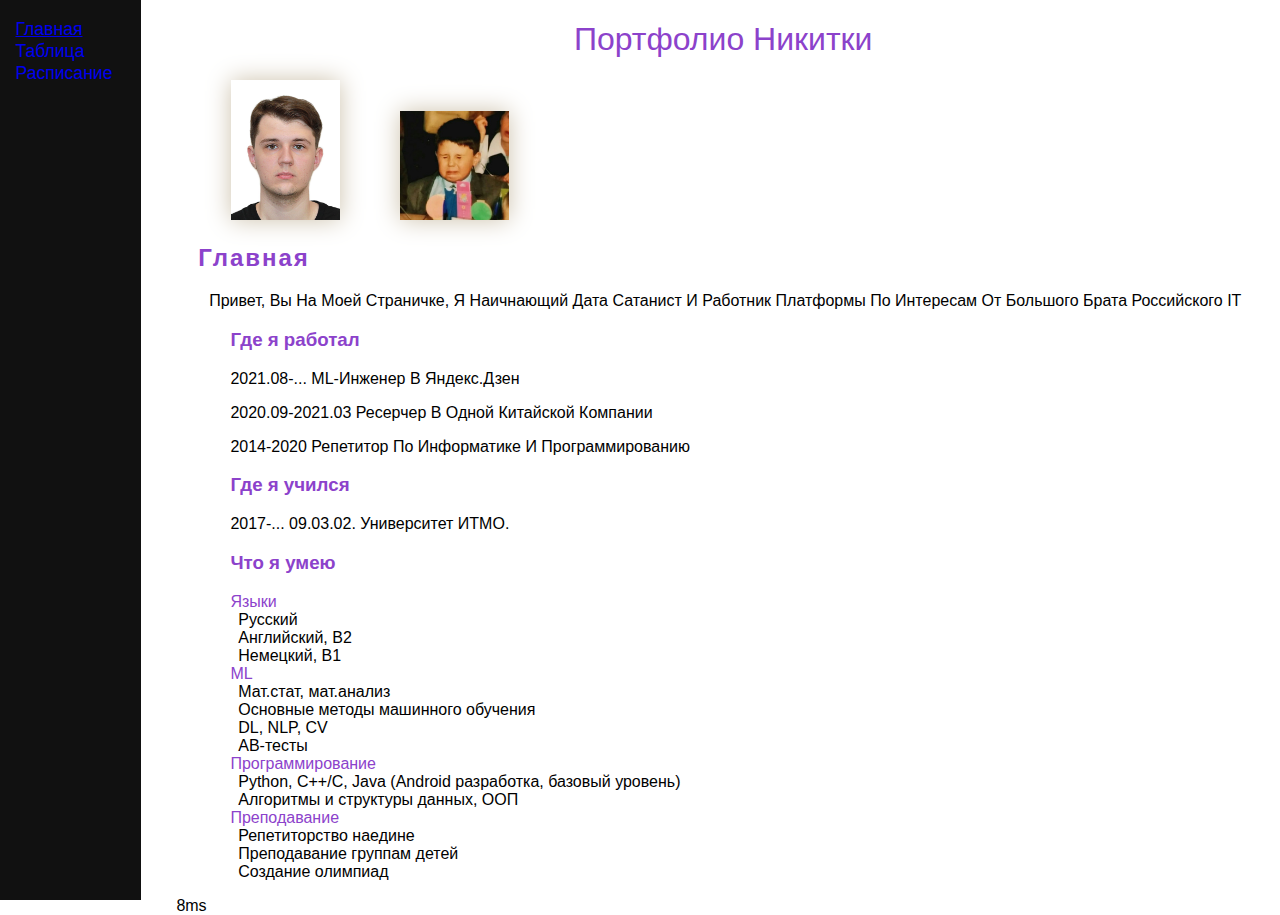
==== index.html @ 24000a05 "lab4_5" ====
<!DOCTYPE html>
<html lang="ru">
<head>
    <meta charset="UTF-8">
    <meta name="description" content="Сайт-портфолио" />
    <meta name="author" content="Гуммель Никита" />
    <title>Гуммель Никита - M33041</title>
    <!<link href="outline-prototype-label.css" rel="stylesheet"/>
    <link href="styles.css" rel="stylesheet"/>
    <meta name="viewport" content="width=device-width, initial-scale=1">
    <script src="//ajax.googleapis.com/ajax/libs/jquery/1.9.1/jquery.min.js"></script>
</head>
<body class="page">
<header class="header">
    <nav class="sidenav__header__menu">
        <ul class="header__menu">
            <li class="header__menu__li"><a class="header__menu__link" href="index.html">Главная</a></li>
            <li class="header__menu__li"><a class="header__menu__link" href="table.html">Таблица</a></li>
            <li class="header__menu__li"><a class="header__menu__link" href="schedule.html">Расписание</a></li>
        </ul>
    </nav>
</header>
<main class="main">
    <h1>Портфолио Никитки</h1>
    <img src="image/my_photo.jpg" class="header__image" alt="Моё фото">
    <img src="image/kek_photo.jpg" class="header__image" alt="Моё забавное фото">
    <h2 id="main">Главная</h2>
    <p>Привет, вы на моей страничке, я наичнающий дата сатанист и работник платформы по интересам от Большого Брата российского IT</p>

    <section class="main__section">
        <h3 id="work">Где я работал</h3>
        <p><time datetime="2021.08-...">2021.08-...</time> ML-инженер в Яндекс.Дзен</p>
        <p><time datetime="2020.09-2021.03">2020.09-2021.03</time> Ресерчер в одной китайской компании</p>
        <p><time datetime="2014-2020">2014-2020</time> Репетитор по информатике и программированию</p>

        <h3 id="education">Где я учился</h3>
        <p> <time datetime="2017">2017-...</time> 09.03.02. Университет ИТМО.</p>

        <h3 id="skills">Что я умею</h3>
        <dl class="main__dl">
            <dt>Языки</dt>
            <dd>Русский</dd>
            <dd>Английский, B2</dd>
            <dd>Немецкий, B1</dd>

            <dt>ML</dt>
            <dd>Мат.стат, мат.анализ</dd>
            <dd>Основные методы машинного обучения</dd>
            <dd>DL, NLP, CV</dd>
            <dd>AB-тесты</dd>

            <dt>Программирование</dt>
            <dd>Python, C++/C, Java (Android разработка, базовый уровень)</dd>
            <dd>Алгоритмы и структуры данных, ООП</dd>

            <dt>Преподавание</dt>
            <dd>Репетиторство наедине</dd>
            <dd>Преподавание группам детей</dd>
            <dd>Создание олимпиад</dd>
        </dl>
    </section>


</main>
<footer class="footer">
    <div class="timeLoad" id="time"><div id="min"></div></div>
</footer>
<script src="js/script.js" type="text/javascript"></script>
<script src="js/time.js" type="text/javascript"></script>
</body>
</html>
---- outline-prototype-label.css ----
* {
    position: relative;
    background: rgba(169, 169, 169, 0.1);
    box-shadow: inset 0 0 0 1px darkgrey;
}

*::before {
    content: "";
    position: absolute;
    top: -3px;
    right: 0;
    left: -3px;
    left: auto;

    padding: 2px 5px;

    font-weight: bold;
    font-size: 12px;
    line-height: 12px;
    font-family: "Courier New", monotype;
    color: white;
    text-transform: uppercase;
    white-space: nowrap;

    background: darkgray;
}

body > * {
    background: rgba(255, 0, 0, 0.1);
    box-shadow: 0 0 0 4px red;
}

body > *::before {
    color: white;
    background: red;
}

body > * > * {
    background: rgba(255, 165, 0, 0.1);
    box-shadow: 0 0 0 2px orange;
}

body > * > *::before {
    color: white;
    background: orange;
}

body > * > * > * {
    background: rgba(255, 255, 0, 0.1);
    box-shadow: 0 0 0 1px yellow;
}

body > * > * > *::before {
    color: black;
    background: yellow;
}

body > * > * > * > * {
    background: rgba(0, 128, 0, 0.1);
    box-shadow: 0 0 0 1px green;
}

body > * > * > * > *::before {
    color: white;
    background: green;
}

body > * > * > * > * > * {
    background: rgba(0, 0, 255, 0.1);
    box-shadow: inset 0 0 0 1px blue;
}

body > * > * > * > * > *::before {
    color: white;
    background: blue;
}

body > * > * > * > * > * > * {
    background: rgba(148, 0, 211, 0.1);
    box-shadow: inset 0 0 0 1px darkviolet;
}

body > * > * > * > * > * > *::before {
    color: white;
    background: darkviolet;
}

/* ------------------ */
header,
main,
footer {
    box-shadow: 0 0 0 4px red;
}

header::before,
main::before,
footer::before {
    right: auto;
    left: 0;
    z-index: 1;

    font-size: 20px;
    line-height: 20px;
}

header::before {
    content: "header";
}

main::before {
    content: "main";
}

footer::before {
    content: "footer";
}

/* ------------------ */
nav,
section,
article,
aside {
    box-shadow: 0 0 0 2px orange;
}

nav::before,
section::before,
article::before,
aside::before {
    right: 0;
    left: auto;
    z-index: 1;

    font-size: 16px;
    line-height: 16px;
}

nav::before {
    content: "nav";
}

section::before {
    content: "section";
}

article::before {
    content: "article";
}

aside::before {
    content: "aside";
}

/* ------------------ */
h1::before,
h2::before,
h3::before,
h4::before,
h5::before,
h6::before {
    content: "h";
    right: auto;
    left: 0;
    z-index: 1;
}

ul::before,
ol::before {
    top: auto;
    right: auto;
    bottom: 0;
    left: 0;
    z-index: 1;
}

ul::before {
    content: "ul";
}

ol::before {
    content: "ol";
}

form::before {
    content: "form";
    top: auto;
    right: 0;
    bottom: 0;
    left: auto;
    z-index: 1;
}

p::before {
    content: "p";
    right: auto;
    left: 0;
}
---- styles.css ----
body {
    font-family: sans-serif;
    margin: 0 auto;
}

.header__menu{
    margin-left: 1%;
    padding-inline-start: 10%;
}
.header__image {
    filter: drop-shadow(0 0 0.75rem #CCC1AB);
    max-height: 10%;
    max-width: 10%;
    margin-left: 5%;
}
.header__menu__li {
    list-style-type: none;
}

.header__menu__link {
    text-decoration: none;
    outline: none;
}

h1 {
    font-weight: lighter;
    color: #8C42CB;
    text-align: center;
}

h2 {
    color: #8C42CB;
    margin-left: 2%;
    letter-spacing: 2px;
}

h3 {
    color: #8C42CB;
    margin-left: 3%;
}
p {
    font-size: 100%;
    margin-left: 3%;
    text-transform: capitalize;
}

.main {
    margin-left: 13%;
    padding: 0 10px;
}
.main__section {
    margin-left: 2%;
    font-size: 100%;
}
.footer {
    margin-left: 13%;
    padding: 0 10px;
}
.footer__ul {
    font-size: 100%;
}

.header__menu__li {
    line-height: 22px;
    text-align: left;
}
.header__menu__link:hover {
    color: white;
}

.active {
    text-decoration: underline;
}

.timeLoad {
    text-align:justify;
}

.main__dl dt {
    margin-left: 3%;
    color: #8C42CB;
}

.sidenav__header__menu {
    height: 100%;
    width: 11%;
    position: fixed;
    font-size: 110%;
    z-index: 1;
    top: 0;
    left: 0;
    background-color: #111;
    overflow-x: hidden;
}

.main__table {
    margin: 2% 2% 5%;
    width: 50%;
    border-collapse: collapse;
    border: 1px solid #555;

}
.main__th {
    color: #8C42CB;
    padding: 10px;
    border: 1px solid #555;
    font-weight: bold;
    text-align: left;
}
.main__td {
    list-style:none;
    padding: 10px;
    border: 1px solid #555;
}
.main__table tr:nth-child(2n) {
    background-color: #C9E4F6;
}

.form__group {
    margin: 2% 15% 5%;
    padding:10px;
    box-shadow:0 0 15px 4px rgba(0,0,0,0.06);
    border-radius:8px;
}
.form__group__input {
    box-shadow:0 0 15px 4px rgba(0,0,0,0.06);
    border-radius:8px;
}

.form__group__button {
    margin-top: 2%;
    float: right;
    border-radius:8px;
}
.form__group_text {
    display:inline;
}
.form__div {
    margin: 2% 15% 5%;
    box-shadow:0 0 15px 4px rgba(0,0,0,0.06);
    display: table;
    border-radius:8px;
    padding: 2%;
}

@media screen and (max-width: 400px) and (max-width: 700px) {
    .header__image{
        display: none;
    }
    .sidenav__header__menu {
        height: 100%;
        width: 14%;
        position: fixed;
        font-size: 90%;
        z-index: 1;
        top: 0;
        left: 0;
        background-color: #111;
        overflow-x: hidden;
        padding-top: 10px;
    }
}
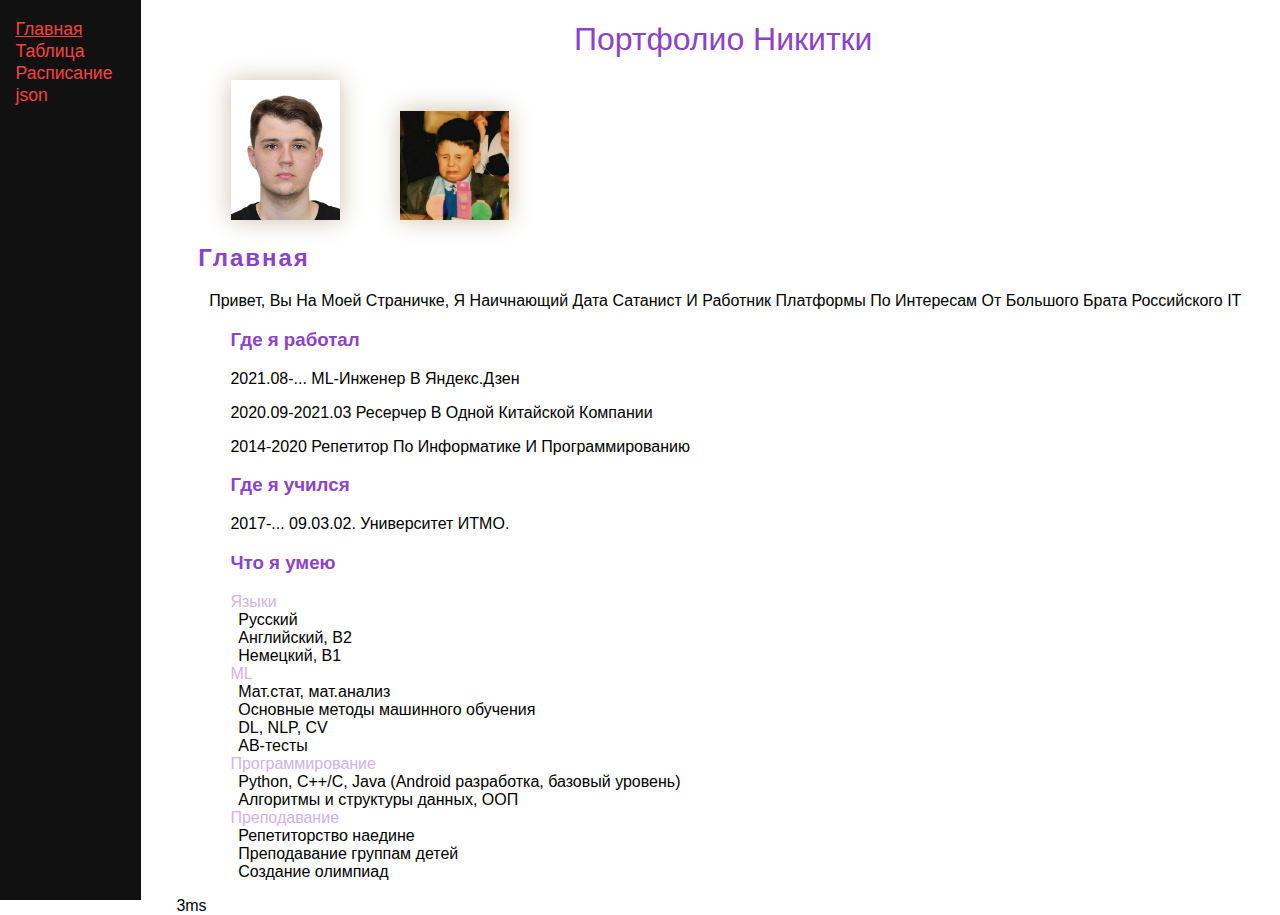
==== commit 1b0c1bc1: "lab6" ====
--- a/index.html
+++ b/index.html
@@ -17,6 +17,7 @@
             <li class="header__menu__li"><a class="header__menu__link" href="index.html">Главная</a></li>
             <li class="header__menu__li"><a class="header__menu__link" href="table.html">Таблица</a></li>
             <li class="header__menu__li"><a class="header__menu__link" href="schedule.html">Расписание</a></li>
+            <li class="header__menu__li"><a class="header__menu__link" href="json.html">json</a></li>
         </ul>
     </nav>
 </header>
--- a/styles.css
+++ b/styles.css
@@ -20,6 +20,7 @@
 .header__menu__link {
     text-decoration: none;
     outline: none;
+    color: #f54141;
 }
 
 h1 {
@@ -61,6 +62,7 @@
 }
 
 .header__menu__li {
+    color: #d1b1ee;
     line-height: 22px;
     text-align: left;
 }
@@ -78,7 +80,7 @@
 
 .main__dl dt {
     margin-left: 3%;
-    color: #8C42CB;
+    color: #d1b1ee;
 }
 
 .sidenav__header__menu {
@@ -91,6 +93,7 @@
     left: 0;
     background-color: #111;
     overflow-x: hidden;
+    color: #d1b1ee;
 }
 
 .main__table {
@@ -101,7 +104,6 @@
 
 }
 .main__th {
-    color: #8C42CB;
     padding: 10px;
     border: 1px solid #555;
     font-weight: bold;
@@ -143,6 +145,32 @@
     padding: 2%;
 }
 
+.main__template {
+    border-collapse: separate;
+    margin: 2% 2% 2%;
+    border-spacing: 10px 10px;
+    display: none;
+}
+.main__template td {
+    border: 1px solid #dddddd;
+    padding: 10px;
+}
+.loader {
+    border: 16px solid #f3f3f3; /* Light grey */
+    border-top: 16px solid #f54141; /* Blue */
+    border-radius: 50%;
+    width: 120px;
+    height: 120px;
+    animation: spin 2s linear infinite;
+    z-index: 1;
+    margin: 15% auto auto;
+}
+
+@keyframes spin {
+    0% { transform: rotate(0deg); }
+    100% { transform: rotate(360deg); }
+}
+
 @media screen and (max-width: 400px) and (max-width: 700px) {
     .header__image{
         display: none;
